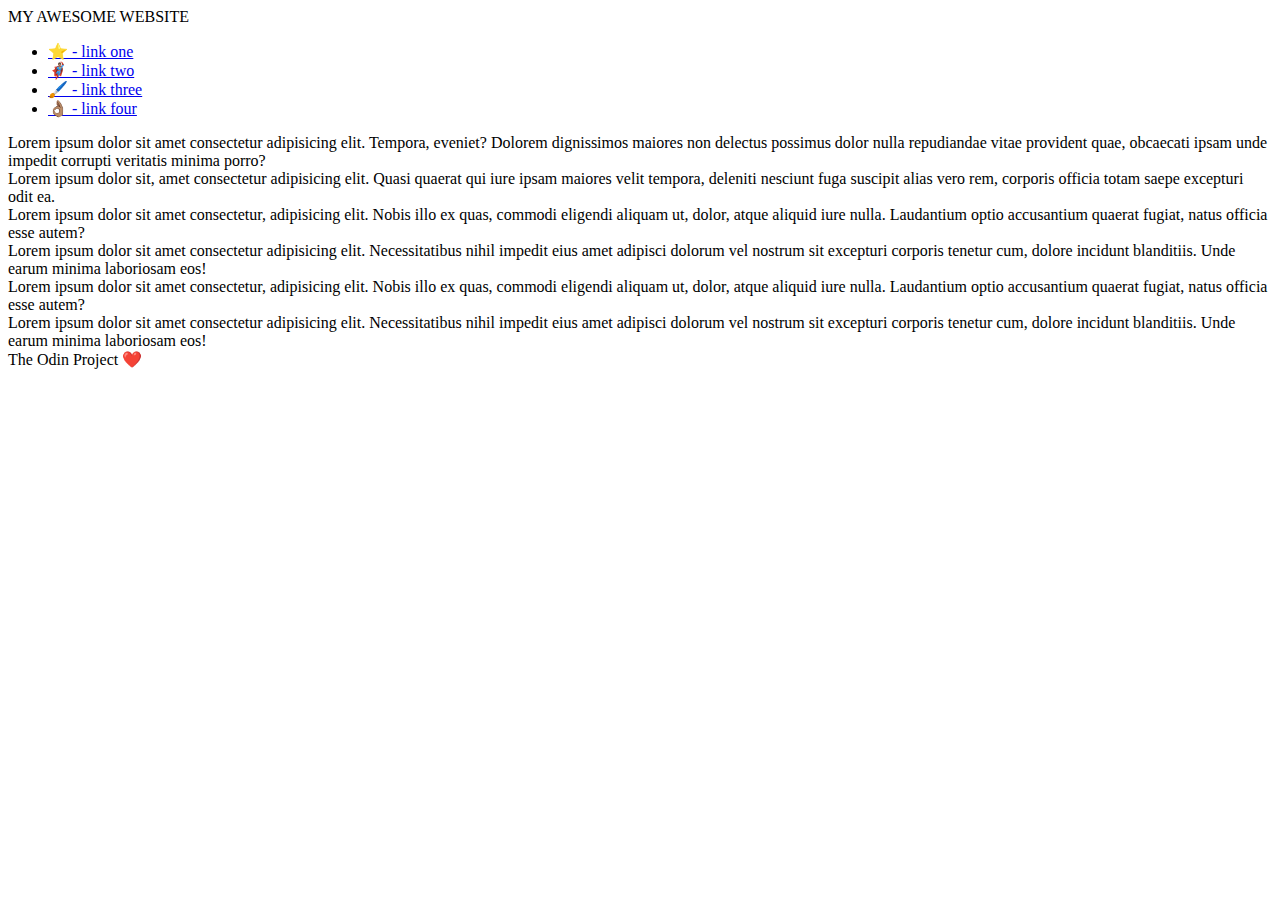
==== flex/07-flex-layout-2/index.html @ 91f1d24d "Add div containers" ====
<!DOCTYPE html>
<html lang="en">
  <head>
    <meta charset="UTF-8">
    <meta http-equiv="X-UA-Compatible" content="IE=edge">
    <meta name="viewport" content="width=device-width, initial-scale=1.0">
    <title>The Holy Grail</title>
    <link rel="stylesheet" href="style.css">
  </head>
  <body>
    <div class="header">
      MY AWESOME WEBSITE
    </div>
    
    <div class="content">
      <div class="sidebar">
      <ul>
        <li><a href="#">⭐ - link one</a></li>
        <li><a href="#">🦸🏽‍♂️ - link two</a></li>
        <li><a href="#">🖌️ - link three</a></li>
        <li><a href="#">👌🏽 - link four</a></li>
      </ul>
      </div>

      <div class="card-section">
        <div class="card">Lorem ipsum dolor sit amet consectetur adipisicing elit. Tempora, eveniet? Dolorem dignissimos maiores non delectus possimus dolor nulla repudiandae vitae provident quae, obcaecati ipsam unde impedit corrupti veritatis minima porro?</div>
        <div class="card">Lorem ipsum dolor sit, amet consectetur adipisicing elit. Quasi quaerat qui iure ipsam maiores velit tempora, deleniti nesciunt fuga suscipit alias vero rem, corporis officia totam saepe excepturi odit ea.</div>
        <div class="card">Lorem ipsum dolor sit amet consectetur, adipisicing elit. Nobis illo ex quas, commodi eligendi aliquam ut, dolor, atque aliquid iure nulla. Laudantium optio accusantium quaerat fugiat, natus officia esse autem?</div>
        <div class="card">Lorem ipsum dolor sit amet consectetur adipisicing elit. Necessitatibus nihil impedit eius amet adipisci dolorum vel nostrum sit excepturi corporis tenetur cum, dolore incidunt blanditiis. Unde earum minima laboriosam eos!</div>
        <div class="card">Lorem ipsum dolor sit amet consectetur, adipisicing elit. Nobis illo ex quas, commodi eligendi aliquam ut, dolor, atque aliquid iure nulla. Laudantium optio accusantium quaerat fugiat, natus officia esse autem?</div>
        <div class="card">Lorem ipsum dolor sit amet consectetur adipisicing elit. Necessitatibus nihil impedit eius amet adipisci dolorum vel nostrum sit excepturi corporis tenetur cum, dolore incidunt blanditiis. Unde earum minima laboriosam eos!</div>
      </div>
    </div>

    <div class="footer">
      The Odin Project ❤️
    </div>
  </body>
</html>
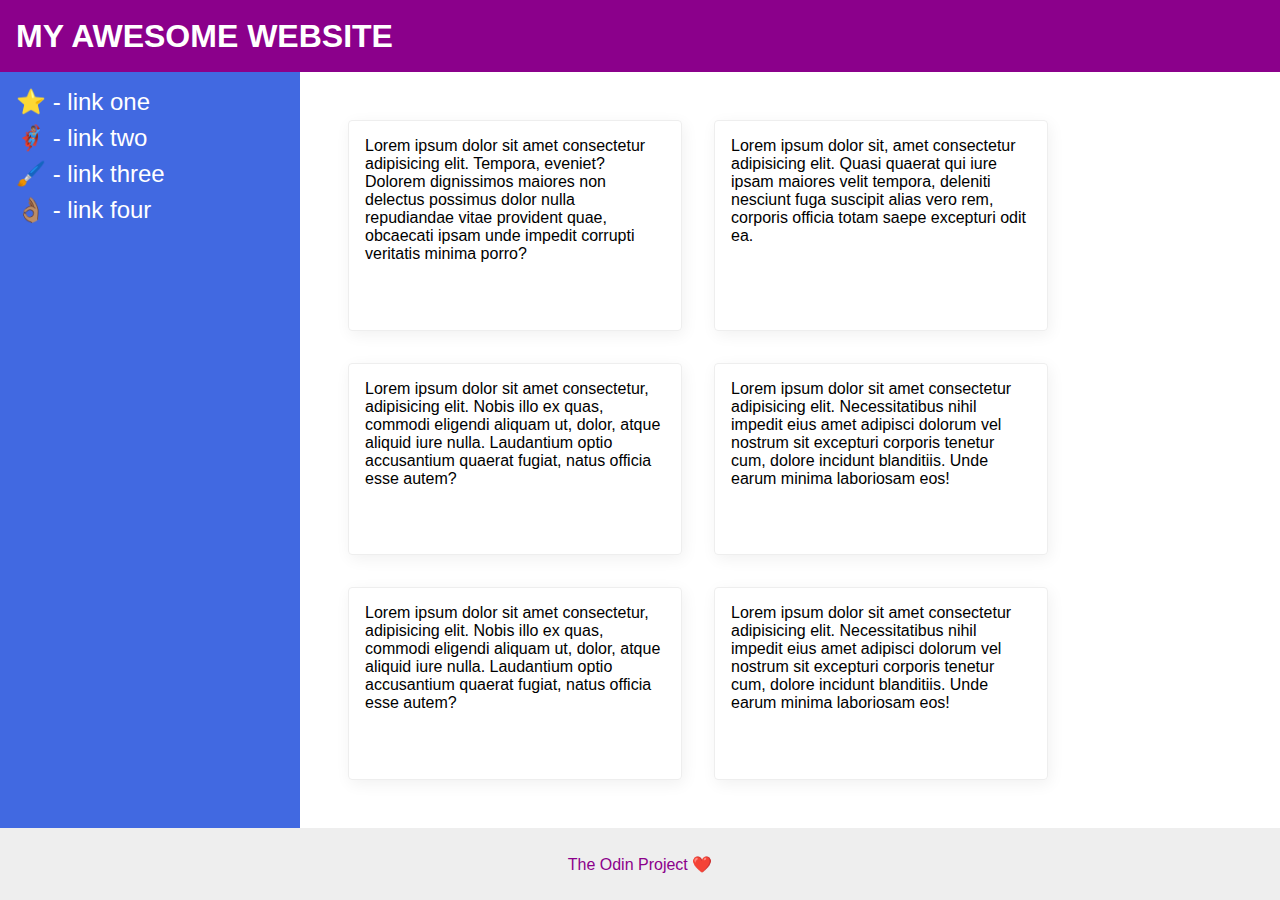
==== commit 4418260b: "Review code against the solution" ====
--- a/flex/07-flex-layout-2/index.html
+++ b/flex/07-flex-layout-2/index.html
@@ -11,17 +11,15 @@
     <div class="header">
       MY AWESOME WEBSITE
     </div>
-    
     <div class="content">
       <div class="sidebar">
-      <ul>
-        <li><a href="#">⭐ - link one</a></li>
-        <li><a href="#">🦸🏽‍♂️ - link two</a></li>
-        <li><a href="#">🖌️ - link three</a></li>
-        <li><a href="#">👌🏽 - link four</a></li>
-      </ul>
+        <ul>
+          <li><a href="#">⭐ - link one</a></li>
+          <li><a href="#">🦸🏽‍♂️ - link two</a></li>
+          <li><a href="#">🖌️ - link three</a></li>
+          <li><a href="#">👌🏽 - link four</a></li>
+        </ul>
       </div>
-
       <div class="card-section">
         <div class="card">Lorem ipsum dolor sit amet consectetur adipisicing elit. Tempora, eveniet? Dolorem dignissimos maiores non delectus possimus dolor nulla repudiandae vitae provident quae, obcaecati ipsam unde impedit corrupti veritatis minima porro?</div>
         <div class="card">Lorem ipsum dolor sit, amet consectetur adipisicing elit. Quasi quaerat qui iure ipsam maiores velit tempora, deleniti nesciunt fuga suscipit alias vero rem, corporis officia totam saepe excepturi odit ea.</div>
@@ -31,7 +29,6 @@
         <div class="card">Lorem ipsum dolor sit amet consectetur adipisicing elit. Necessitatibus nihil impedit eius amet adipisci dolorum vel nostrum sit excepturi corporis tenetur cum, dolore incidunt blanditiis. Unde earum minima laboriosam eos!</div>
       </div>
     </div>
-
     <div class="footer">
       The Odin Project ❤️
     </div>
--- a/flex/07-flex-layout-2/style.css
+++ b/flex/07-flex-layout-2/style.css
@@ -0,0 +1,75 @@
+body {
+  font-family: -apple-system, BlinkMacSystemFont, 'Segoe UI', Roboto, Oxygen, Ubuntu, Cantarell, 'Open Sans', 'Helvetica Neue', sans-serif;
+  margin: 0;
+  min-height: 100vh;
+  display: flex;
+  flex-direction: column;
+}
+
+.header {
+  height: 72px;
+  background: darkmagenta;
+  color: white;
+  display: flex;
+  align-items: center;
+  font-size: 32px;
+  font-weight: 900;
+  padding-left: 16px;
+}
+
+.content {
+  display: flex;
+  flex: 1 0 auto;
+}
+
+.footer {
+  height: 72px;
+  background: #eee;
+  color: darkmagenta;
+  display: flex;
+  justify-content: center;
+  align-items: center;
+}
+
+.sidebar {
+  width: 300px;
+  background: royalblue;
+  flex: 1 0 300px;
+  padding: 16px;
+  box-sizing: border-box;
+}
+
+ul {
+  list-style: none;
+  padding: 0px;
+  margin: 0px;
+  display: flex;
+  flex-direction: column;
+  gap: 8px;
+  
+}
+
+a {
+  text-decoration: none;
+  color: white;
+  font-size: 24px;
+
+}
+
+.card-section {
+  display: flex;
+  flex-wrap: wrap;
+  padding: 32px;
+
+}
+
+.card {
+  border: 1px solid #eee;
+  box-shadow: 2px 4px 16px rgba(0,0,0,.06);
+  border-radius: 4px;
+  flex: 0 1 300px;
+  padding: 16px;
+  margin: 16px;
+
+}
+
